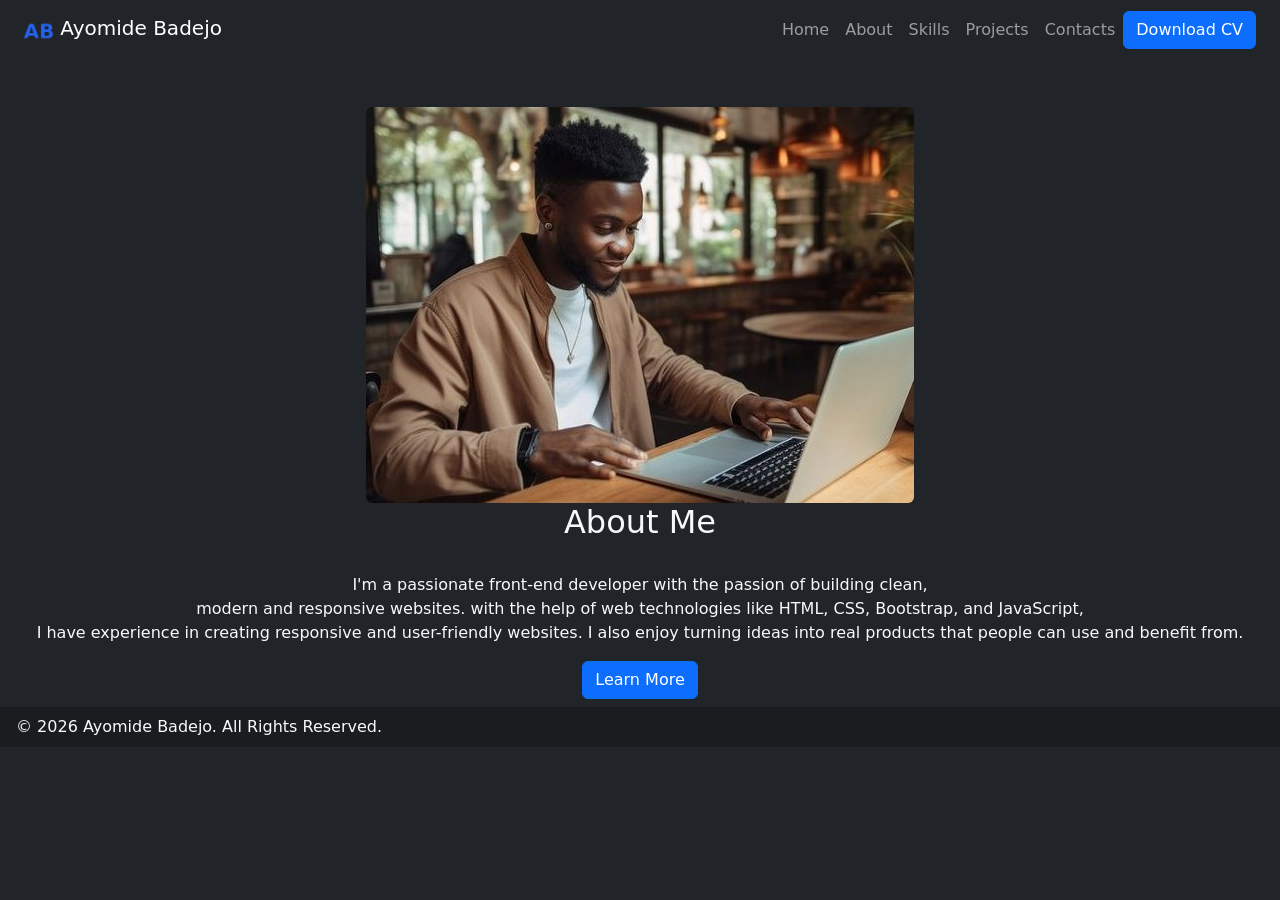
==== portfolio/About.html @ cd030410 "Add files via upload" ====
<!DOCTYPE html>
<html lang="en">
<head>
  <meta charset="UTF-8">
  <meta name="viewport" content="width=device-width, initial-scale=1.0">
  <title>My Portfolio</title>
<link href="https://cdn.jsdelivr.net/npm/bootstrap@5.3.8/dist/css/bootstrap.min.css" rel="stylesheet" integrity="sha384-sRIl4kxILFvY47J16cr9ZwB07vP4J8+LH7qKQnuqkuIAvNWLzeN8tE5YBujZqJLB" crossorigin="anonymous">
<link rel="stylesheet" href="style.css">
</head>
<body>
<div class="container-fluid">
<nav class="navbar navbar-expand-lg navbar-dark bg-dark">
  <div class="container-fluid">
    <a class="navbar-brand" href="#">
  <img src="img/favicon.png" alt="Bootstrap" width="30" height="30" class="d-inline-block align-text-top">
Ayomide Badejo
    </a>
    <button class="navbar-toggler" type="button" data-bs-toggle="collapse" data-bs-target="#mynavbar">
      <span class="navbar-toggler-icon"></span>
    </button>
    <div class="collapse navbar-collapse" id="mynavbar">
     
      <!-- <form class="d-flex"> -->
         <ul class="navbar-nav ms-auto">
        <li class="nav-item">
          <a class="nav-link" href="index.html">Home</a>
        </li>
        <li class="nav-item">
          <a class="nav-link" href="About.html">About</a>
        </li>
        <li class="nav-item">
          <a class="nav-link" href="Skills.html">Skills</a>
        </li>
        <li class="nav-item">
          <a class="nav-link" href="Projects.html">Projects</a>
        </li>
         <li class="nav-item">
          <a class="nav-link" href="Contact.html">Contacts</a>
        </li>
      </ul>
        <button class="btn btn-primary" type="button">Download CV</button>
      <!-- </form> -->
    </div>
  </div>
</nav>
<div class="bg-dark  pt-5">
<img src="img/comp.jpg" alt="a-man" class="rounded mx-auto d-block img-fluid shadow-md">
<div class="mx-auto text-center">
<div class="h2 text-light">About Me</div>
<br style="width: 50px; height: 4px; margin: 1.5rem auto; border: none; background: #898a91; border-radius: 2px;">
</div>
<p class="text-center text-light">I'm a passionate front-end developer with the passion of building clean,<br> modern and responsive websites. with the help of web technologies like HTML, CSS, Bootstrap, and JavaScript,<br> I have experience in creating responsive and user-friendly websites. I also enjoy turning ideas into real products that people can use and benefit from.</p>
<button type="button" class="btn btn-primary d-block mx-auto">Learn More</button>


</div>





</div>




  <script src="https://cdn.jsdelivr.net/npm/bootstrap@5.3.8/dist/js/bootstrap.bundle.min.js" integrity="sha384-FKyoEForCGlyvwx9Hj09JcYn3nv7wiPVlz7YYwJrWVcXK/BmnVDxM+D2scQbITxI" crossorigin="anonymous"></script>
</body>
<footer class="footer">
  <p class="text-light p-2 m-2">&copy; 2026 Ayomide Badejo. All Rights Reserved.</p>
</footer>
</html>
---- portfolio/style.css ----
@keyframes float{
    0%, 100%{
        transform:translateY(30px);
    }
    50%{
        transform: translateY(-5px);
    }
}
.floating-img{
    animation: float 3s ease-in-out infinite;
}
/* .body{
    padding: 60px 20px;
} */
.skill{margin-bottom: 28px;}
.skill .skill-label{
    font-weight: 600;
}
.progress{
    height:8px;
    border-radius: 20px;
    background-color: #047cf4;
}
.progress-bar{
    border-radius: 20px;
    background-color: #0758f9;
    width: 0%;
    transition: width 1.4s ease-in-out;
}
.form{
    width: 370px;
    height: 35px;
    /* display: block; */
    margin-bottom: 20px;
}

.textarea{
    width: 370px;
    height: 200px;
    display: block;
}
*{
    margin: 0;
    padding: 0;
    box-sizing: border-box;
}
html, body{
    width: 100%;
    background-color: #212529;
}
.footer{
    background-color:#1a1d20;
}
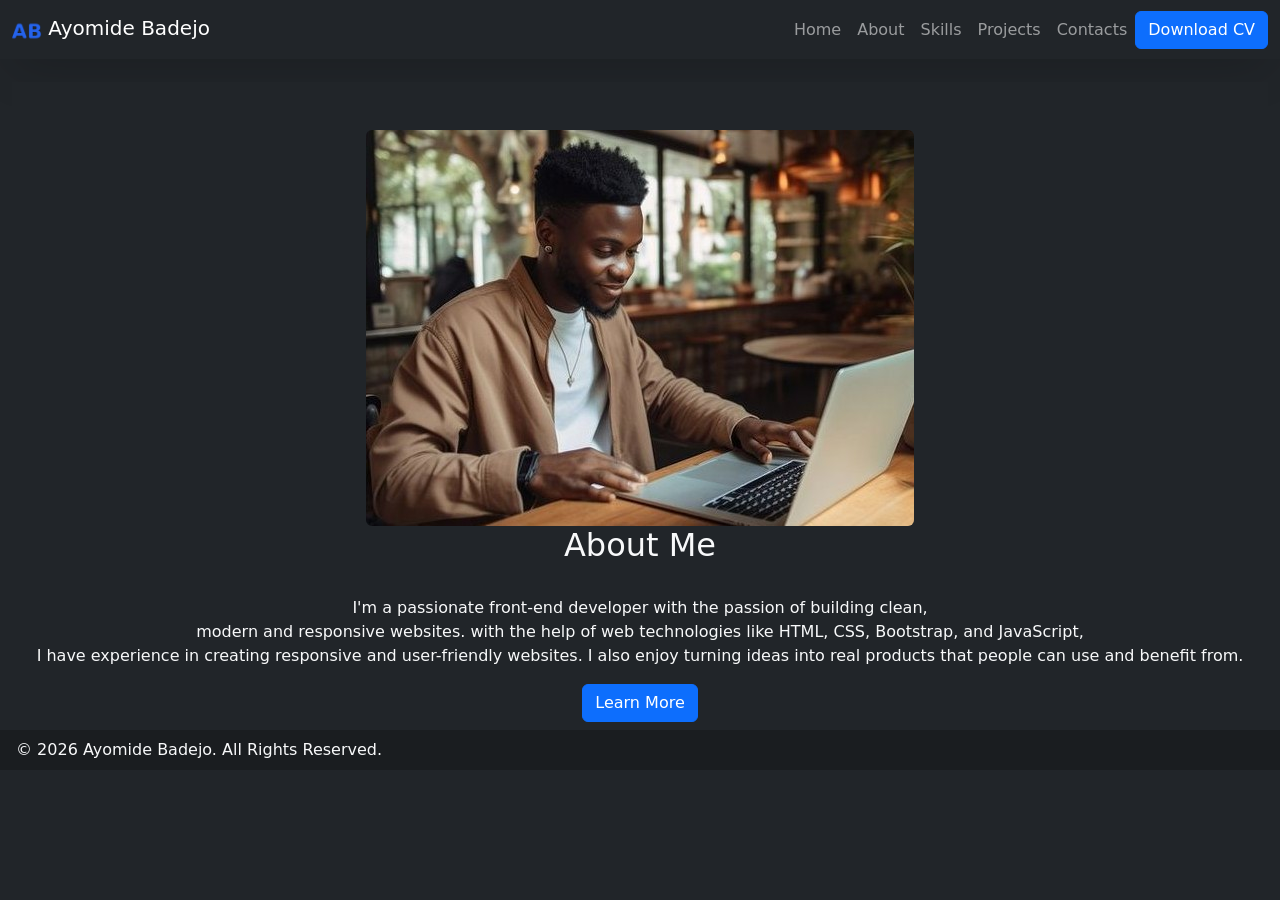
==== commit d75c94aa: "fix progress bar widths and add different colors" ====
--- a/portfolio/About.html
+++ b/portfolio/About.html
@@ -9,7 +9,8 @@
 </head>
 <body>
 <div class="container-fluid">
-<nav class="navbar navbar-expand-lg navbar-dark bg-dark">
+  <div class="shadow-lg p-4 mb-4 rounded border">
+<nav class="navbar navbar-expand-lg navbar-dark bg-dark fixed-top">
   <div class="container-fluid">
     <a class="navbar-brand" href="#">
   <img src="img/favicon.png" alt="Bootstrap" width="30" height="30" class="d-inline-block align-text-top">
@@ -43,6 +44,8 @@
     </div>
   </div>
 </nav>
+  </div>
+<div class="mt-2 pt-2">
 <div class="bg-dark  pt-5">
 <img src="img/comp.jpg" alt="a-man" class="rounded mx-auto d-block img-fluid shadow-md">
 <div class="mx-auto text-center">
@@ -54,7 +57,7 @@
 
 
 </div>
-
+</div>
 
 
 
--- a/portfolio/style.css
+++ b/portfolio/style.css
@@ -19,23 +19,23 @@
 .progress{
     height:8px;
     border-radius: 20px;
-    background-color: #047cf4;
+    background-color: white;
 }
 .progress-bar{
     border-radius: 20px;
-    background-color: #0758f9;
+    background-color: #0303e9;
     width: 0%;
     transition: width 1.4s ease-in-out;
 }
 .form{
-    width: 370px;
+    width: 360px;
     height: 35px;
     /* display: block; */
     margin-bottom: 20px;
 }
 
 .textarea{
-    width: 370px;
+    width: 360px;
     height: 200px;
     display: block;
 }
